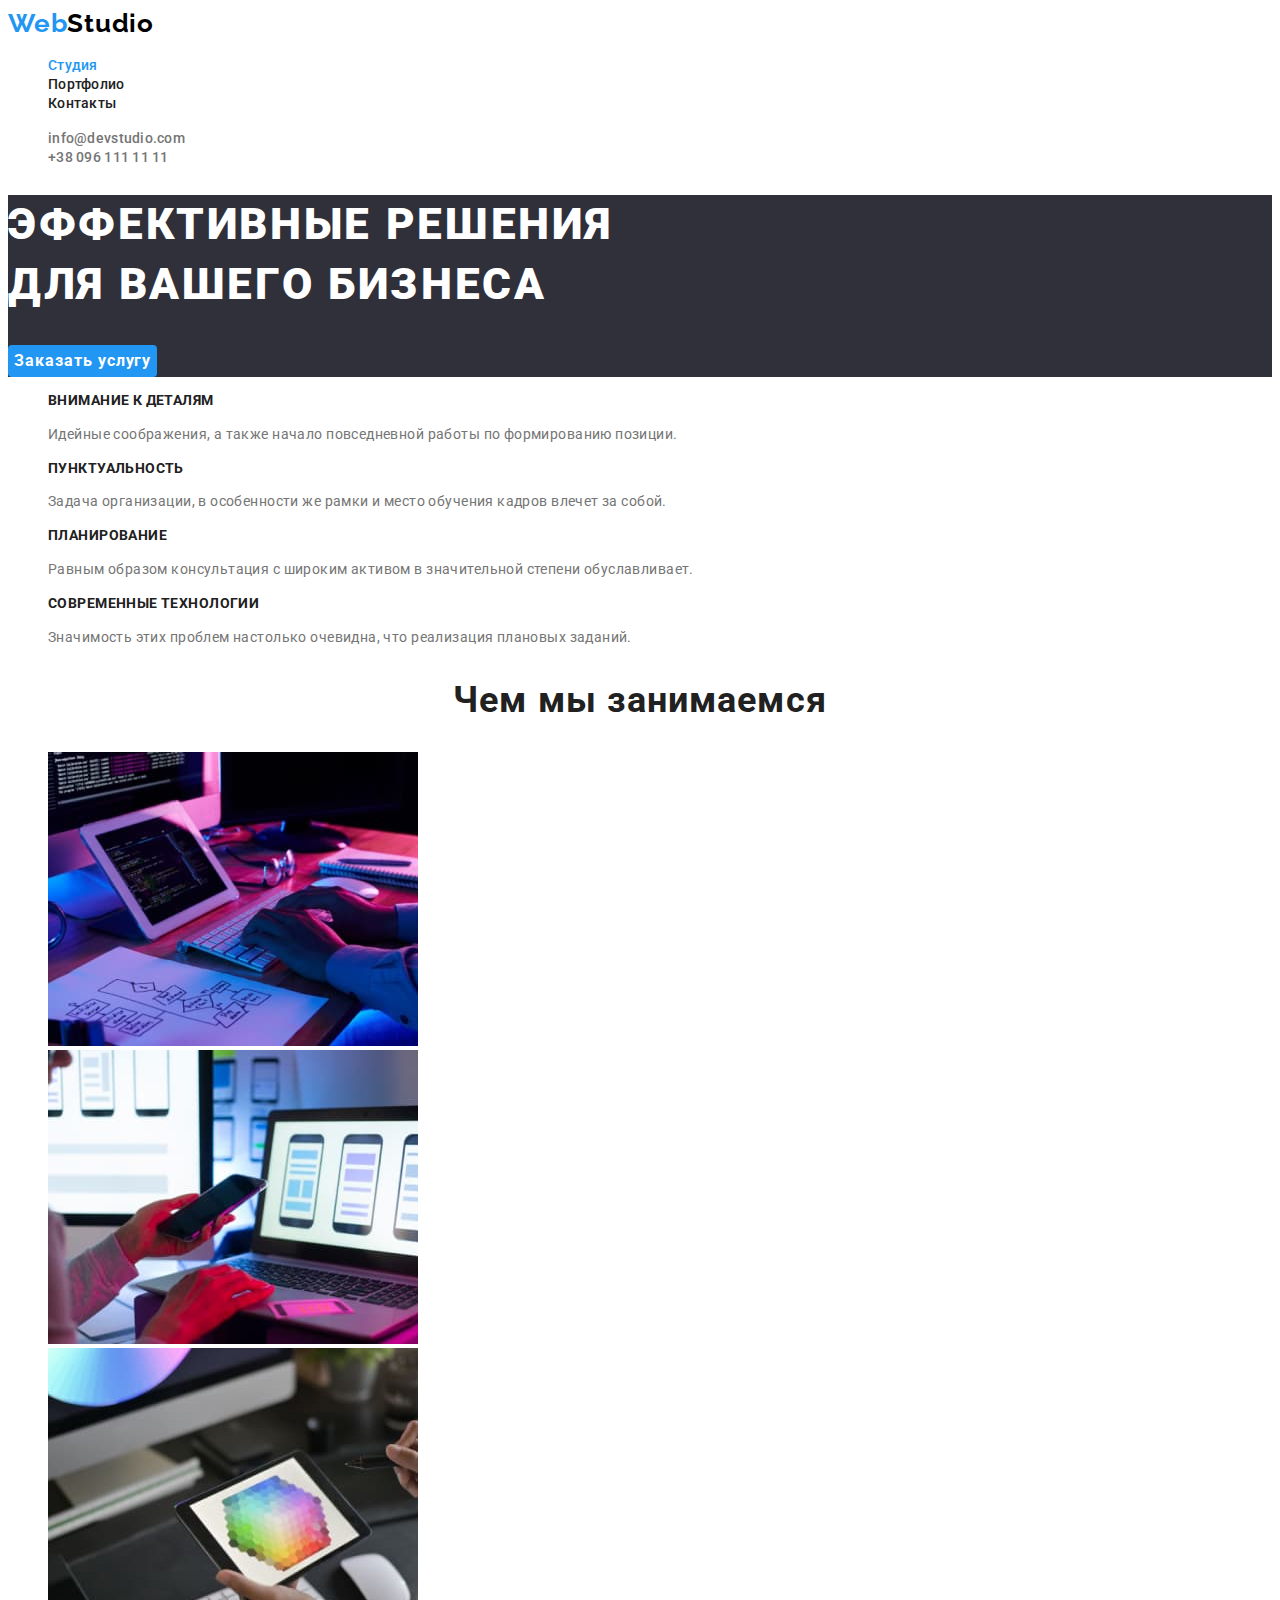
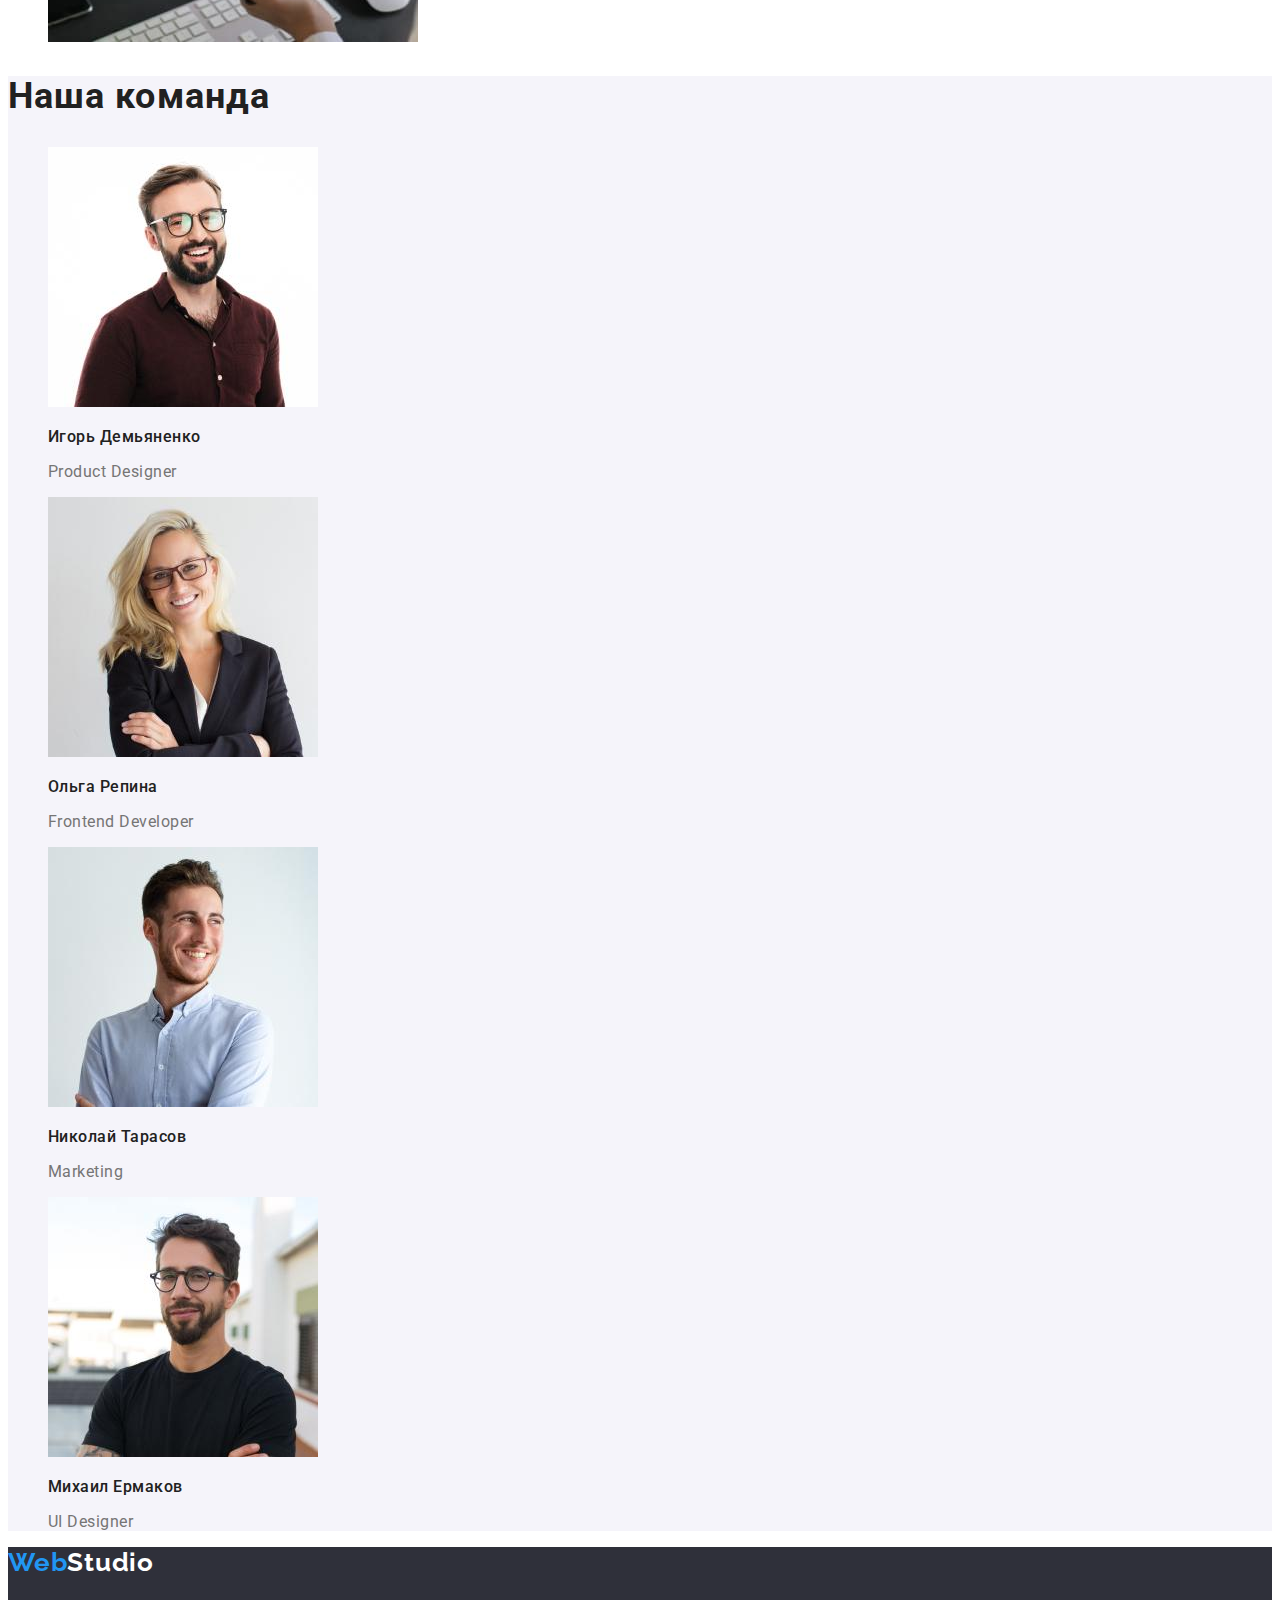
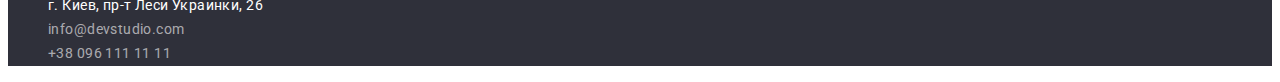
==== index.html @ 1e23bae8 "initial commit" ====
<!DOCTYPE html>
<html lang="ru">
<head>
    <meta charset="UTF-8">
    <meta http-equiv="X-UA-Compatible" content="IE=edge">
    <meta name="viewport" content="width=device-width, initial-scale=1.0">
    <title>WebStudio</title>
<link rel="preconnect" href="https://fonts.googleapis.com">
<link rel="preconnect" href="https://fonts.gstatic.com" crossorigin>
<link href="https://fonts.googleapis.com/css2?family=Raleway:wght@700&family=Roboto:wght@400;500;700;900&display=swap"
    rel="stylesheet">
    <link rel="stylesheet" href="./css/style.css">
</head>
<body>
    <header class="header">
        <nav class="header-navigation">
            <a class="header-logo link" href="">
            Web<span class="header-studio">Studio</span></a>
            <ul class="header-list list">
            <li class="header-item"><a href="./index.html" class="header-link link current">Студия</a></li>
            <li class="header-item"><a href="./portfolio.html" class="header-link link">Портфолио</a></li>
            <li class="header-item"><a href="" class="header-link link">Контакты</a></li>
            </ul>
        </nav>
        <ul class="header-curent list">
        <li><a href="mailto:info@devstudio.com" class="text-item link">info@devstudio.com</a></li>
        <li><a href="tel:+380961111111" class="text-item link">+38 096 111 11 11</a></li>
        </ul>
    </header>
            <main>
        <section class="hero">
            <h1 class="hero-title">Эффективные решения<br>для вашего бизнеса</h1>
            <button class="hero-btn" type="button">Заказать услугу</button>
        </section>
        <section>
            <h2 hidden class="">Список</h2>
            <ul class="lists list">
                <li>
                    <h3 class="title-features">Внимание к деталям</h3>
                <p class="text">Идейные соображения, а также начало повседневной работы по формированию позиции.</p>
                </li>
                <li>
                    <h3 class="title-features">Пунктуальность</h3>
                <p class="text">Задача организации, в особенности же рамки и место обучения кадров влечет за собой.</p>
                </li>
                <li>
                    <h3 class="title-features">Планирование</h3>
                <p class="text">Равным образом консультация с широким активом в значительной степени обуславливает.</p>
                </li>
                <li>
                    <h3 class="title-features">Современные технологии</h3>
                <p class="text">Значимость этих проблем настолько очевидна, что реализация плановых заданий.</p>
                </li>
            </ul>
        </section>
        <section>
            <h2 class="heading">Чем мы занимаемся</h2>
            <ul class="lists list">
                <li>
                    <img src="./images/box1.jpg"
                        width="370"
                        height="294"
                        alt="наберает код"></li>
                <li> <img src="./images/box2.jpg"
                        width="370"
                        height="294"
                        alt="Проверка оптимизации на ноутбуке"></li>
                <li> <img src="./images/box3.jpg"
                        width="370"
                        height="294"
                        alt="Планшет на котором изображена цветовая гамма"></li>
                
            </ul>
        </section>
        <section class="team">
            <h2 class="team-list">Наша команда</h2>
            <ul class="team-text list">
                <li>
                    <img src="./images/time-card-1.jpg" 
                        width="270" 
                        height="260" 
                        alt="Игорь Демьяненко">
                    <h3 class="list-title">Игорь Демьяненко</h3>
                    <p class="list-item" lang="en">Product Designer</p>
                </li>
                <li>
                    <img class="team-picture" src="./images/time-card-2.jpg" 
                        width="270" 
                        height="260" 
                        alt="Ольга Репина">
                    <h3 class="list-title">Ольга Репина</h3>
                    <p class="list-item" lang="en">Frontend Developer</p>
                </li>
                <li>
                    <img src="./images/time-card-3.jpg" 
                        width="270" 
                        height="260" 
                        alt="Николай Тарасов">  
                    <h3 class="list-title">Николай Тарасов</h3>
                    <p class="list-item" lang="en">Marketing</p>
                </li>
                <li>
                    <img src="./images/time-card-4.jpg" 
                        width="270" 
                        height="260" 
                    alt="Михаил Ермаков">
                    <h3 class="list-title">Михаил Ермаков</h3>
                    <p class="list-item" lang="en">UI Designer</p>
                    </li>
            </ul>
        </section>
            </main>
        <footer class="footer">
        <a class="footer-logo link" href="">
            Web<span class="footer-studio">Studio</span></a>
            <address>
                <ul class="footer-list list">
                    <li><a class="footer-link link" href="https://www.google.com.ua/maps/place/%D0%B1%D1%83%D0%BB%D1%8C%D0%B2%D0%B0%D1%80+%D0%9B%D0%B5%D1%81%D1%96+%D0%A3%D0%BA%D1%80%D0%B0%D1%97%D0%BD%D0%BA%D0%B8,+26,+%D0%9A%D0%B8%D1%97%D0%B2,+02000/@50.4265841,30.5361971,17z/data=!3m1!4b1!4m5!3m4!1s0x40d4cf0e033ecbe9:0x57a4dffefec77da0!8m2!3d50.4265807!4d30.5383858!5m1!1e1?hl=uk">г. Киев, пр-т Леси Украинки, 26</a></li>
                    <li><a class="footer-mail link" href="mailto:info@devstudio.com">info@devstudio.com</a></li>
                    <li><a class="footer-tel link" href="tel:+380961111111">+38 096 111 11 11</a></li>
                </ul>
            </address>
        </footer>
</body>
</html>
---- css/style.css ----
:root {
  --main-title-color: #ffffff;
  --second-title-color: #212121;
  --first-text-color: #757575;
  --second-text-color: rgba(255, 255, 255, 0.6);
  --first-button-color: #2196f3;
}
body {
  font-family: Roboto, sans-serif;
}
.list {
  list-style: none;
}
.link {
  text-decoration: none;
}
/*--------------HEADER----------*/
.header-logo {
  font-family: Raleway;
  font-style: normal;
  font-weight: 700;
  font-size: 26px;
  line-height: 1.19;
  letter-spacing: 0.03em;
  color: #2196f3;
}
.header-studio {
  font-family: Raleway;
  font-style: normal;
  font-weight: 700;
  font-size: 26px;
  line-height: 1.19;
  letter-spacing: 0.03em;
  color: #000000;
}
.header-link {
  font-family: Roboto;
  font-weight: 500;
  font-size: 14px;
  line-height: 1.14;
  letter-spacing: 0.02em;
  color: #212121;
}
.header-link:hover,
.header-link:focus,
.text-item:hover,
.text-item:focus {
  color: #2196f3;
}
.header-link.current {
  color: #2196f3;
}

.text-item {
  font-family: Roboto;
  font-weight: 500;
  font-size: 14px;
  line-height: 1.14;
  letter-spacing: 0.02em;
  color: #757575;
}
/*----------------HERO--------------*/
.hero {
  background: #2f303a;
}
.hero-title {
  font-family: Roboto;
  font-weight: 900;
  font-size: 44px;
  line-height: 1.36;
  letter-spacing: 0.06em;
  text-transform: uppercase;
  color: #ffffff;
}
.hero-btn {
  cursor: pointer;
  background-color: #2196f3;
  font-family: inherit;
  font-style: normal;
  font-weight: 700;
  font-size: 16px;
  line-height: 1.88;
  letter-spacing: 0.06em;
  color: #ffffff;
  border: 0;
  border-radius: 4px;
}
.title-features {
  font-style: normal;
  font-weight: 700;
  font-size: 14px;
  line-height: 1.14;
  letter-spacing: 0.03em;
  text-transform: uppercase;
  color: #212121;
}
.text {
  font-size: 14px;
  line-height: 1.71;
  letter-spacing: 0.03em;
  color: #757575;
}
.heading {
  font-weight: 700;
  font-size: 36px;
  line-height: 1.16;
  text-align: center;
  letter-spacing: 0.03em;
  color: #212121;
}
/*--------------TEAM-------------*/
.team {
  background: #f5f4fa;
}
.team-list {
  font-weight: 700;
  font-size: 36px;
  line-height: 1.16;
  letter-spacing: 0.03em;
  color: #212121;
}
.list-title {
  font-weight: 500;
  font-size: 16px;
  line-height: 1.19;
  letter-spacing: 0.03em;
  color: #212121;
}
.list-item {
  font-size: 16px;
  line-height: 1.19;
  letter-spacing: 0.03em;
  color: #757575;
}
/*---------------FOOTER----------*/
.footer {
  background: #2f303a;
}
.footer-logo {
  font-family: Raleway;
  font-style: normal;
  font-weight: 700;
  font-size: 26px;
  line-height: 1.19;
  letter-spacing: 0.03em;
  color: #2196f3;
}
.footer-studio {
  font-family: Raleway;
  font-style: normal;
  font-weight: 700;
  font-size: 26px;
  line-height: 1.19;
  letter-spacing: 0.03em;
  color: #ffffff;
}
.footer-link {
  font-family: Roboto;
  font-style: normal;
  font-weight: normal;
  font-size: 14px;
  line-height: 1.71;
  letter-spacing: 0.03em;
  color: #ffffff;
}
.footer-mail {
  font-family: Roboto;
  font-style: normal;
  font-weight: normal;
  font-size: 14px;
  line-height: 1.71;
  letter-spacing: 0.03em;
  color: rgba(255, 255, 255, 0.6);
}
.footer-tel {
  font-family: Roboto;
  font-style: normal;
  font-weight: normal;
  font-size: 14px;
  line-height: 1.71;
  letter-spacing: 0.03em;
  color: rgba(255, 255, 255, 0.6);
}
.footer-mail:hover,
.footer-mail:focus,
.footer-tel:hover,
.footer-tel:focus,
.footer-link:hover,
.footer-link:focus {
  color: #2196f3;
}
/*---------------PORTFOLIO--------*/
.list-btn {
  border: 0;
  background: #f5f4fa;
  border-radius: 4px;
  font-family: Roboto;
  font-style: normal;
  font-weight: 500;
  font-size: 16px;
  line-height: 1.62;
  letter-spacing: 0.03em;

  color: #212121;
}
.list-btn:hover,
.list-btn:focus {
  color: #ffffff;
  background: #2196f3;
}
.headline {
  font-weight: 700;
  font-size: 18px;
  line-height: 2;
  letter-spacing: 0.06em;
  color: #212121;
}
.subtitle {
  font-weight: normal;
  font-size: 16px;
  line-height: 1.19;
  letter-spacing: 0.03em;
  color: #757575;
}
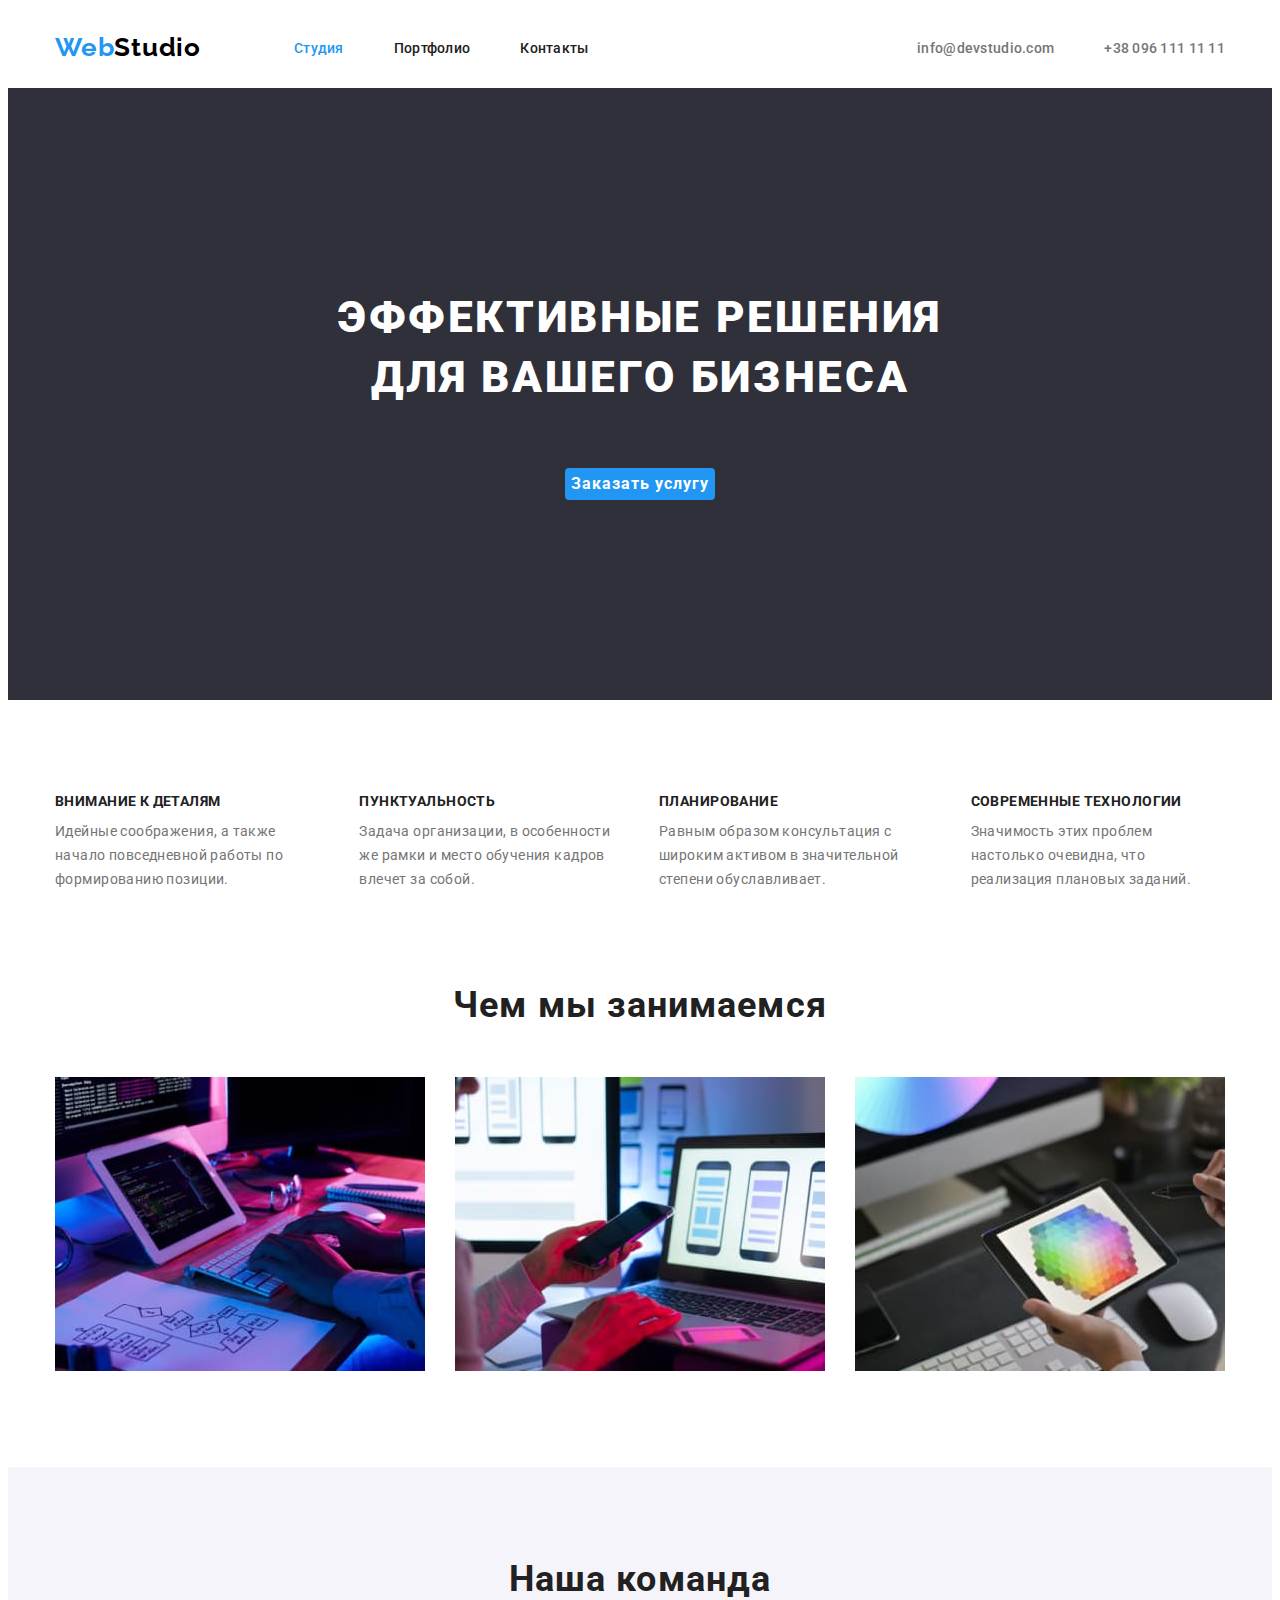
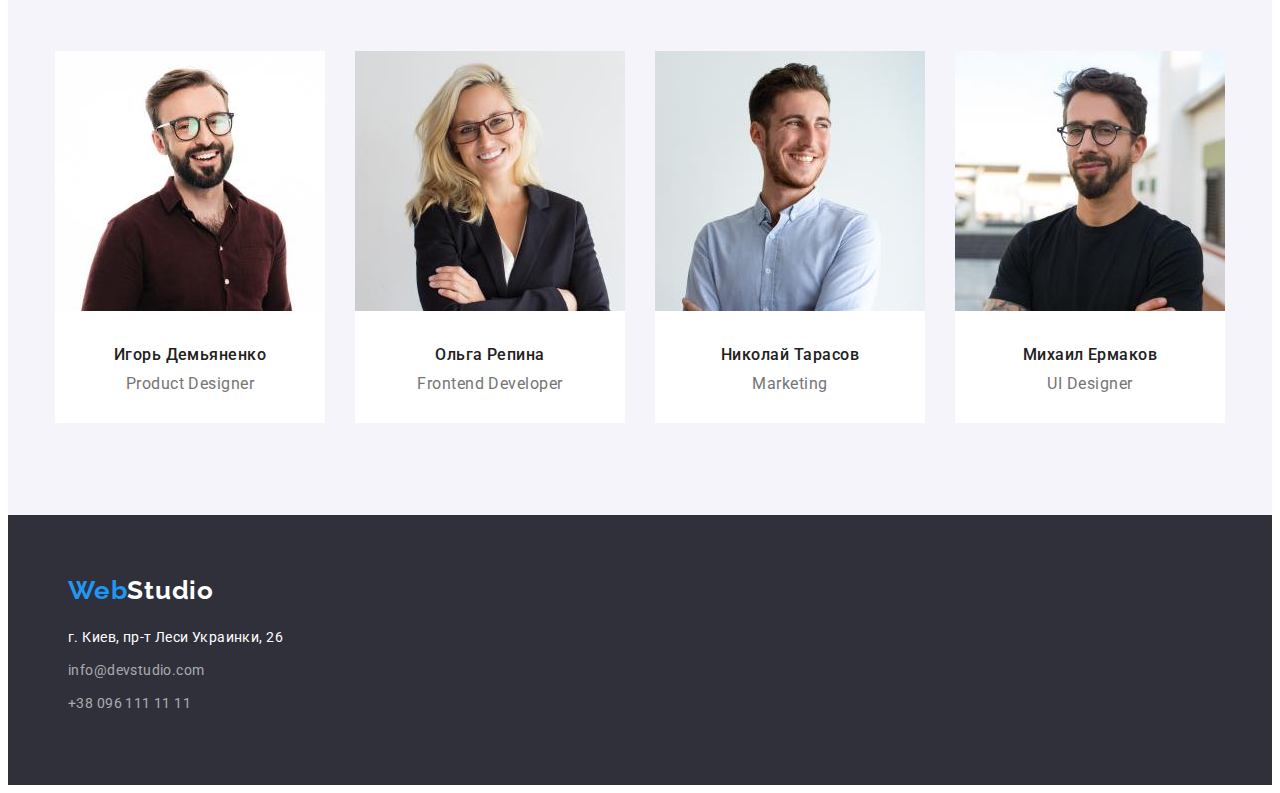
==== commit 4b39a2b1: "hw3" ====
--- a/index.html
+++ b/index.html
@@ -1,125 +1,223 @@
 <!DOCTYPE html>
 <html lang="ru">
-<head>
-    <meta charset="UTF-8">
-    <meta http-equiv="X-UA-Compatible" content="IE=edge">
-    <meta name="viewport" content="width=device-width, initial-scale=1.0">
+  <head>
+    <meta charset="UTF-8" />
+    <meta http-equiv="X-UA-Compatible" content="IE=edge" />
+    <meta name="viewport" content="width=device-width, initial-scale=1.0" />
     <title>WebStudio</title>
-<link rel="preconnect" href="https://fonts.googleapis.com">
-<link rel="preconnect" href="https://fonts.gstatic.com" crossorigin>
-<link href="https://fonts.googleapis.com/css2?family=Raleway:wght@700&family=Roboto:wght@400;500;700;900&display=swap"
-    rel="stylesheet">
-    <link rel="stylesheet" href="./css/style.css">
-</head>
-<body>
+    <link rel="preconnect" href="https://fonts.googleapis.com" />
+    <link rel="preconnect" href="https://fonts.gstatic.com" crossorigin />
+    <link
+      href="https://fonts.googleapis.com/css2?family=Raleway:wght@700&family=Roboto:wght@400;500;700;900&display=swap"
+      rel="stylesheet"
+    />
+    <link
+      rel="stylesheet"
+      href="https://cdnjs.cloudflare.com/ajax/libs/modern-normalize/1.1.0/modern-normalize.min.css"
+      integrity="sha512-wpPYUAdjBVSE4KJnH1VR1HeZfpl1ub8YT/NKx4PuQ5NmX2tKuGu6U/JRp5y+Y8XG2tV+wKQpNHVUX03MfMFn9Q=="
+      crossorigin="anonymous"
+      referrerpolicy="no-referrer"
+    />
+    <link rel="stylesheet" href="./css/style.css" />
+  </head>
+  <body>
     <header class="header">
-        <nav class="header-navigation">
+      <div class="container">
+        <div class="header-wrap">
+          <nav class="header-navigation">
             <a class="header-logo link" href="">
-            Web<span class="header-studio">Studio</span></a>
+              Web<span class="header-studio">Studio</span></a
+            >
             <ul class="header-list list">
-            <li class="header-item"><a href="./index.html" class="header-link link current">Студия</a></li>
-            <li class="header-item"><a href="./portfolio.html" class="header-link link">Портфолио</a></li>
-            <li class="header-item"><a href="" class="header-link link">Контакты</a></li>
+              <li class="header-item">
+                <a href="./index.html" class="header-link link current"
+                  >Студия</a
+                >
+              </li>
+              <li class="header-item">
+                <a href="./portfolio.html" class="header-link link"
+                  >Портфолио</a
+                >
+              </li>
+              <li class="header-item">
+                <a href="" class="header-link link">Контакты</a>
+              </li>
             </ul>
-        </nav>
-        <ul class="header-curent list">
-        <li><a href="mailto:info@devstudio.com" class="text-item link">info@devstudio.com</a></li>
-        <li><a href="tel:+380961111111" class="text-item link">+38 096 111 11 11</a></li>
-        </ul>
+          </nav>
+          <ul class="header-curent list">
+            <li>
+              <a href="mailto:info@devstudio.com" class="text-item link"
+                >info@devstudio.com</a
+              >
+            </li>
+            <li>
+              <a href="tel:+380961111111" class="text-item link"
+                >+38 096 111 11 11</a
+              >
+            </li>
+          </ul>
+        </div>
+      </div>
     </header>
-            <main>
-        <section class="hero">
-            <h1 class="hero-title">Эффективные решения<br>для вашего бизнеса</h1>
-            <button class="hero-btn" type="button">Заказать услугу</button>
-        </section>
-        <section>
-            <h2 hidden class="">Список</h2>
-            <ul class="lists list">
-                <li>
-                    <h3 class="title-features">Внимание к деталям</h3>
-                <p class="text">Идейные соображения, а также начало повседневной работы по формированию позиции.</p>
-                </li>
-                <li>
-                    <h3 class="title-features">Пунктуальность</h3>
-                <p class="text">Задача организации, в особенности же рамки и место обучения кадров влечет за собой.</p>
-                </li>
-                <li>
-                    <h3 class="title-features">Планирование</h3>
-                <p class="text">Равным образом консультация с широким активом в значительной степени обуславливает.</p>
-                </li>
-                <li>
-                    <h3 class="title-features">Современные технологии</h3>
-                <p class="text">Значимость этих проблем настолько очевидна, что реализация плановых заданий.</p>
-                </li>
-            </ul>
-        </section>
-        <section>
-            <h2 class="heading">Чем мы занимаемся</h2>
-            <ul class="lists list">
-                <li>
-                    <img src="./images/box1.jpg"
-                        width="370"
-                        height="294"
-                        alt="наберает код"></li>
-                <li> <img src="./images/box2.jpg"
-                        width="370"
-                        height="294"
-                        alt="Проверка оптимизации на ноутбуке"></li>
-                <li> <img src="./images/box3.jpg"
-                        width="370"
-                        height="294"
-                        alt="Планшет на котором изображена цветовая гамма"></li>
-                
-            </ul>
-        </section>
-        <section class="team">
-            <h2 class="team-list">Наша команда</h2>
-            <ul class="team-text list">
-                <li>
-                    <img src="./images/time-card-1.jpg" 
-                        width="270" 
-                        height="260" 
-                        alt="Игорь Демьяненко">
-                    <h3 class="list-title">Игорь Демьяненко</h3>
-                    <p class="list-item" lang="en">Product Designer</p>
-                </li>
-                <li>
-                    <img class="team-picture" src="./images/time-card-2.jpg" 
-                        width="270" 
-                        height="260" 
-                        alt="Ольга Репина">
-                    <h3 class="list-title">Ольга Репина</h3>
-                    <p class="list-item" lang="en">Frontend Developer</p>
-                </li>
-                <li>
-                    <img src="./images/time-card-3.jpg" 
-                        width="270" 
-                        height="260" 
-                        alt="Николай Тарасов">  
-                    <h3 class="list-title">Николай Тарасов</h3>
-                    <p class="list-item" lang="en">Marketing</p>
-                </li>
-                <li>
-                    <img src="./images/time-card-4.jpg" 
-                        width="270" 
-                        height="260" 
-                    alt="Михаил Ермаков">
-                    <h3 class="list-title">Михаил Ермаков</h3>
-                    <p class="list-item" lang="en">UI Designer</p>
-                    </li>
-            </ul>
-        </section>
-            </main>
-        <footer class="footer">
+    <main>
+      <section class="hero">
+        <div class="container">
+          <h1 class="hero-title">
+            Эффективные решения<br />для вашего бизнеса
+          </h1>
+          <button class="hero-btn" type="button">Заказать услугу</button>
+        </div>
+      </section>
+      <section class="bla">
+        <div class="container">
+          <h2 hidden class="">Список</h2>
+          <ul class="lists list">
+            <li>
+              <h3 class="title-features">Внимание к деталям</h3>
+              <p class="text">
+                Идейные соображения, а также начало повседневной работы по
+                формированию позиции.
+              </p>
+            </li>
+            <li>
+              <h3 class="title-features">Пунктуальность</h3>
+              <p class="text">
+                Задача организации, в особенности же рамки и место обучения
+                кадров влечет за собой.
+              </p>
+            </li>
+            <li>
+              <h3 class="title-features">Планирование</h3>
+              <p class="text">
+                Равным образом консультация с широким активом в значительной
+                степени обуславливает.
+              </p>
+            </li>
+            <li>
+              <h3 class="title-features">Современные технологии</h3>
+              <p class="text">
+                Значимость этих проблем настолько очевидна, что реализация
+                плановых заданий.
+              </p>
+            </li>
+          </ul>
+        </div>
+      </section>
+      <section class="team-section">
+        <div class="container">
+          <h2 class="heading">Чем мы занимаемся</h2>
+          <ul class="lists list lists-wrap">
+            <li>
+              <img
+                src="./images/box1.jpg"
+                width="370"
+                height="294"
+                alt="наберает код"
+              />
+            </li>
+            <li>
+              <img
+                src="./images/box2.jpg"
+                width="370"
+                height="294"
+                alt="Проверка оптимизации на ноутбуке"
+              />
+            </li>
+            <li>
+              <img
+                src="./images/box3.jpg"
+                width="370"
+                height="294"
+                alt="Планшет на котором изображена цветовая гамма"
+              />
+            </li>
+          </ul>
+        </div>
+      </section>
+      <section class="team">
+        <div class="container">
+          <h2 class="team-list">Наша команда</h2>
+          <ul class="team-text list">
+            <li>
+              <img
+                src="./images/time-card-1.jpg"
+                width="270"
+                height="260"
+                alt="Игорь Демьяненко"
+              />
+              <div class="team-info">
+                <h3 class="list-title">Игорь Демьяненко</h3>
+                <p class="list-item" lang="en">Product Designer</p>
+              </div>
+            </li>
+            <li>
+              <img
+                class="team-picture"
+                src="./images/time-card-2.jpg"
+                width="270"
+                height="260"
+                alt="Ольга Репина"
+              />
+              <div class="team-info">
+                <h3 class="list-title">Ольга Репина</h3>
+                <p class="list-item" lang="en">Frontend Developer</p>
+              </div>
+            </li>
+            <li>
+              <img
+                src="./images/time-card-3.jpg"
+                width="270"
+                height="260"
+                alt="Николай Тарасов"
+              />
+              <div class="team-info">
+                <h3 class="list-title">Николай Тарасов</h3>
+                <p class="list-item" lang="en">Marketing</p>
+              </div>
+            </li>
+            <li>
+              <img
+                src="./images/time-card-4.jpg"
+                width="270"
+                height="260"
+                alt="Михаил Ермаков"
+              />
+              <div class="team-info">
+                <h3 class="list-title">Михаил Ермаков</h3>
+                <p class="list-item" lang="en">UI Designer</p>
+              </div>
+            </li>
+          </ul>
+        </div>
+      </section>
+    </main>
+    <footer class="footer">
+      <div class="container">
         <a class="footer-logo link" href="">
-            Web<span class="footer-studio">Studio</span></a>
-            <address>
-                <ul class="footer-list list">
-                    <li><a class="footer-link link" href="https://www.google.com.ua/maps/place/%D0%B1%D1%83%D0%BB%D1%8C%D0%B2%D0%B0%D1%80+%D0%9B%D0%B5%D1%81%D1%96+%D0%A3%D0%BA%D1%80%D0%B0%D1%97%D0%BD%D0%BA%D0%B8,+26,+%D0%9A%D0%B8%D1%97%D0%B2,+02000/@50.4265841,30.5361971,17z/data=!3m1!4b1!4m5!3m4!1s0x40d4cf0e033ecbe9:0x57a4dffefec77da0!8m2!3d50.4265807!4d30.5383858!5m1!1e1?hl=uk">г. Киев, пр-т Леси Украинки, 26</a></li>
-                    <li><a class="footer-mail link" href="mailto:info@devstudio.com">info@devstudio.com</a></li>
-                    <li><a class="footer-tel link" href="tel:+380961111111">+38 096 111 11 11</a></li>
-                </ul>
-            </address>
-        </footer>
-</body>
+          Web<span class="footer-studio">Studio</span></a
+        >
+        <address>
+          <ul class="footer-list list">
+            <li>
+              <a
+                class="footer-link link"
+                href="https://www.google.com.ua/maps/place/%D0%B1%D1%83%D0%BB%D1%8C%D0%B2%D0%B0%D1%80+%D0%9B%D0%B5%D1%81%D1%96+%D0%A3%D0%BA%D1%80%D0%B0%D1%97%D0%BD%D0%BA%D0%B8,+26,+%D0%9A%D0%B8%D1%97%D0%B2,+02000/@50.4265841,30.5361971,17z/data=!3m1!4b1!4m5!3m4!1s0x40d4cf0e033ecbe9:0x57a4dffefec77da0!8m2!3d50.4265807!4d30.5383858!5m1!1e1?hl=uk"
+                >г. Киев, пр-т Леси Украинки, 26</a
+              >
+            </li>
+            <li>
+              <a class="footer-mail link" href="mailto:info@devstudio.com"
+                >info@devstudio.com</a
+              >
+            </li>
+            <li>
+              <a class="footer-tel link" href="tel:+380961111111"
+                >+38 096 111 11 11</a
+              >
+            </li>
+          </ul>
+        </address>
+      </div>
+    </footer>
+  </body>
 </html>
--- a/css/style.css
+++ b/css/style.css
@@ -8,6 +8,44 @@
 body {
   font-family: Roboto, sans-serif;
 }
+p,
+h1,
+h2,
+h3,
+h4,
+h5,
+h6 {
+  margin: 0 auto;
+}
+
+ul {
+  padding: 0;
+  margin: 0;
+}
+
+.container {
+  max-width: 1170px;
+  width: 100%;
+  margin: 0 auto;
+}
+.header-wrap {
+  display: flex;
+  justify-content: space-between;
+  padding-top: 24px;
+  padding-bottom: 25px;
+}
+.header-navigation {
+  display: flex;
+  align-items: center;
+}
+.header-list {
+  display: flex;
+}
+.header-curent {
+  display: flex;
+  align-items: center;
+}
+
 .list {
   list-style: none;
 }
@@ -23,7 +61,19 @@
   line-height: 1.19;
   letter-spacing: 0.03em;
   color: #2196f3;
-}
+  margin-right: 93px;
+}
+.header-item {
+  margin-right: 50px;
+}
+li {
+  margin-right: 50px;
+}
+
+li:last-child {
+  margin-right: 0;
+}
+
 .header-studio {
   font-family: Raleway;
   font-style: normal;
@@ -62,6 +112,8 @@
 /*----------------HERO--------------*/
 .hero {
   background: #2f303a;
+  padding: 200px 0;
+  text-align: center;
 }
 .hero-title {
   font-family: Roboto;
@@ -71,6 +123,7 @@
   letter-spacing: 0.06em;
   text-transform: uppercase;
   color: #ffffff;
+  margin-bottom: 30px;
 }
 .hero-btn {
   cursor: pointer;
@@ -84,6 +137,7 @@
   color: #ffffff;
   border: 0;
   border-radius: 4px;
+  margin-top: 30px;
 }
 .title-features {
   font-style: normal;
@@ -93,6 +147,14 @@
   letter-spacing: 0.03em;
   text-transform: uppercase;
   color: #212121;
+  margin-bottom: 10px;
+}
+
+.team-section {
+  padding-bottom: 92px;
+}
+.heading {
+  margin-bottom: 50px;
 }
 .text {
   font-size: 14px;
@@ -111,13 +173,17 @@
 /*--------------TEAM-------------*/
 .team {
   background: #f5f4fa;
-}
+  padding: 92px 0;
+}
+
 .team-list {
   font-weight: 700;
   font-size: 36px;
   line-height: 1.16;
-  letter-spacing: 0.03em;
-  color: #212121;
+  text-align: center;
+  letter-spacing: 0.03em;
+  color: #212121;
+  margin-bottom: 50px;
 }
 .list-title {
   font-weight: 500;
@@ -125,16 +191,68 @@
   line-height: 1.19;
   letter-spacing: 0.03em;
   color: #212121;
+  margin-bottom: 10px;
 }
 .list-item {
   font-size: 16px;
   line-height: 1.19;
   letter-spacing: 0.03em;
   color: #757575;
+}
+.team-text {
+  display: flex;
+  justify-content: space-between;
+}
+
+.team-info {
+  padding: 30px 0;
+  text-align: center;
+}
+
+.team-text li {
+  background: #ffffff;
+  display: inline-block;
+  max-width: 270px;
+  width: 100%;
+  margin-right: 30px;
+}
+.bla {
+  padding-top: 94px;
+  padding-bottom: 94px;
+}
+
+.lists li:last-child {
+  margin-right: 0;
+}
+.lists li {
+  margin-right: 30px;
+}
+
+.lists {
+  display: flex;
+  justify-content: space-between;
+}
+
+.list-picture {
+  border: 1px solid #eeeeee;
+  margin: 0 15px 20px;
+}
+
+.list-picture img {
+  max-width: 370px;
+  width: 100%;
+}
+
+.list-picture-list {
+  display: flex;
+  justify-content: space-between;
+  flex-wrap: wrap;
+  margin: 0 -30px;
 }
 /*---------------FOOTER----------*/
 .footer {
   background: #2f303a;
+  padding: 60px;
 }
 .footer-logo {
   font-family: Raleway;
@@ -162,6 +280,7 @@
   line-height: 1.71;
   letter-spacing: 0.03em;
   color: #ffffff;
+  margin-bottom: 9px;
 }
 .footer-mail {
   font-family: Roboto;
@@ -189,6 +308,12 @@
 .footer-link:focus {
   color: #2196f3;
 }
+.footer-list {
+  margin-top: 20px;
+}
+.footer-list li {
+  margin-bottom: 9px;
+}
 /*---------------PORTFOLIO--------*/
 .list-btn {
   border: 0;
@@ -200,7 +325,6 @@
   font-size: 16px;
   line-height: 1.62;
   letter-spacing: 0.03em;
-
   color: #212121;
 }
 .list-btn:hover,
@@ -214,6 +338,9 @@
   line-height: 2;
   letter-spacing: 0.06em;
   color: #212121;
+  padding-top: 20px;
+  padding-right: 24px;
+  padding-left: 24px;
 }
 .subtitle {
   font-weight: normal;
@@ -221,4 +348,20 @@
   line-height: 1.19;
   letter-spacing: 0.03em;
   color: #757575;
-}
+  padding-bottom: 20px;
+  padding-right: 24px;
+  padding-left: 24px;
+}
+.profile-list li {
+  margin-right: 8px;
+}
+.profile-list {
+  display: flex;
+  justify-content: center;
+  list-style: none;
+  margin-bottom: 50px;
+}
+
+.section-list {
+  padding: 94px 0;
+}
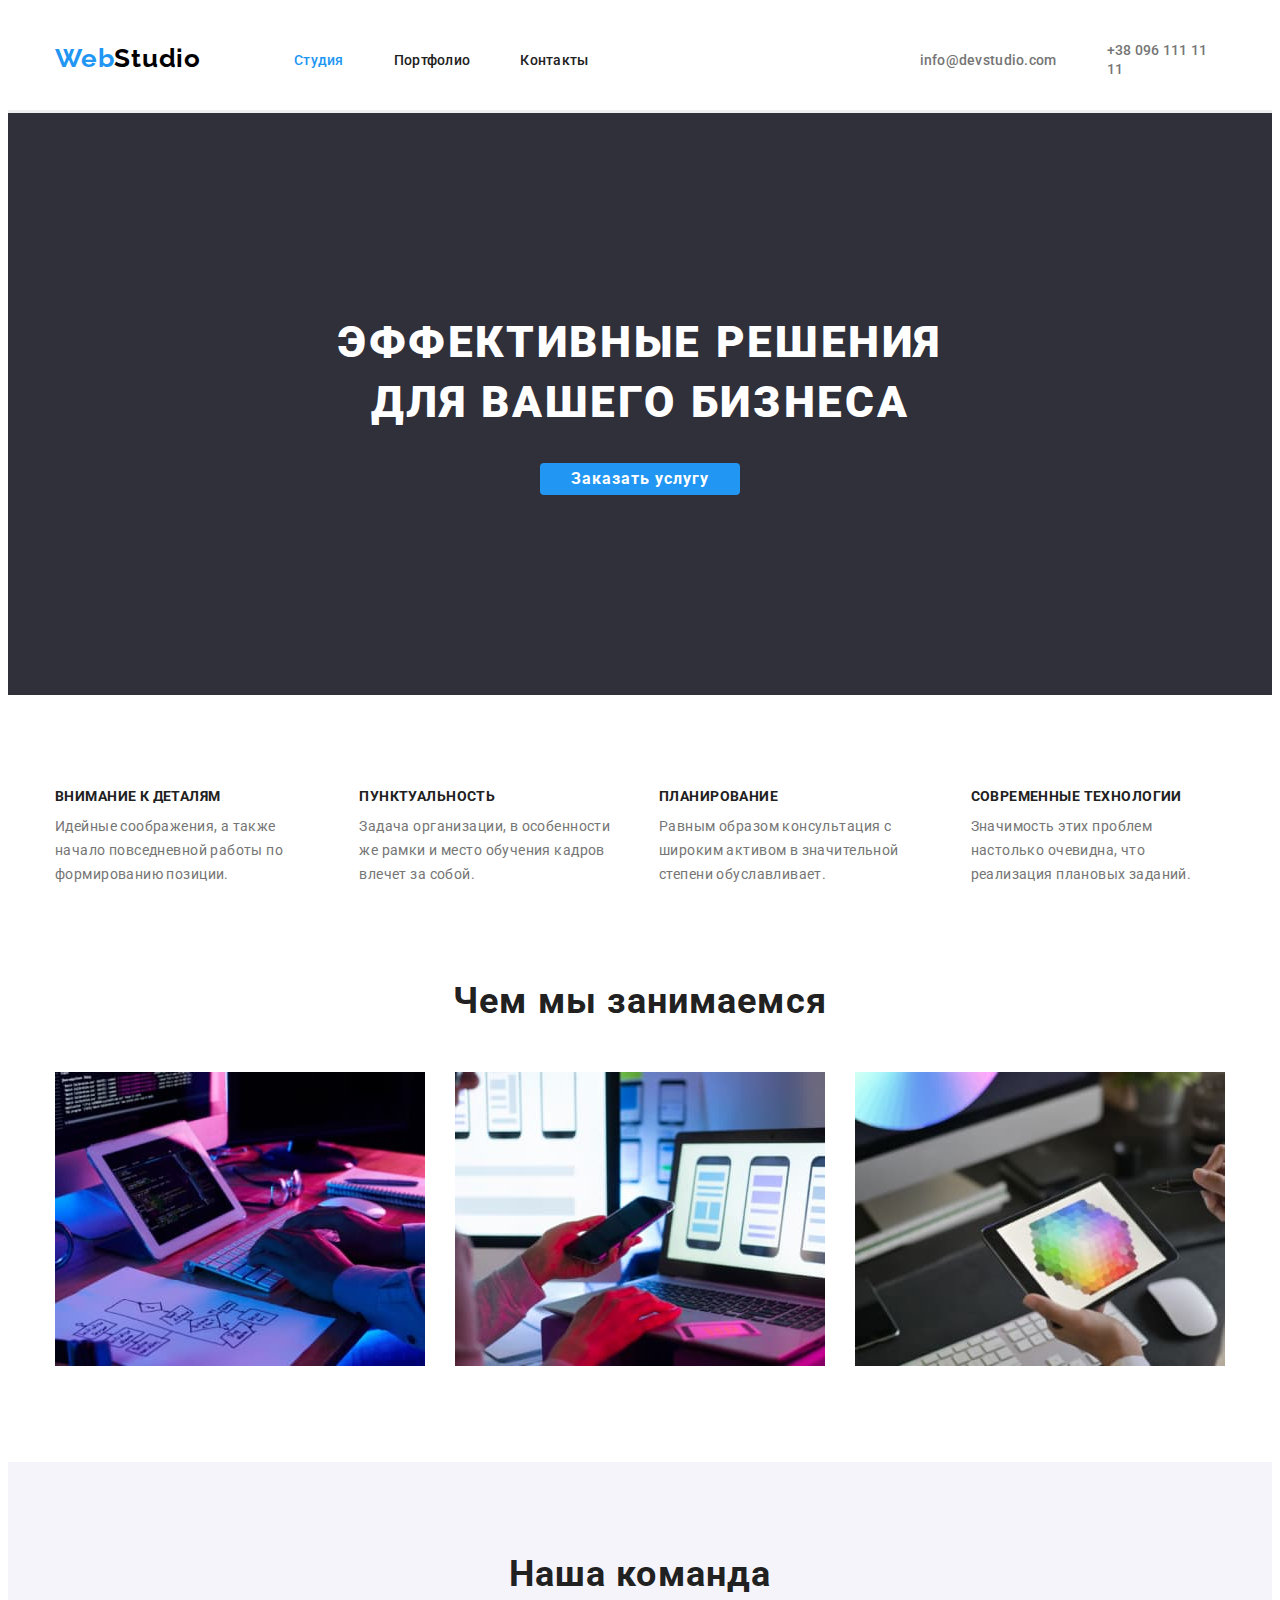
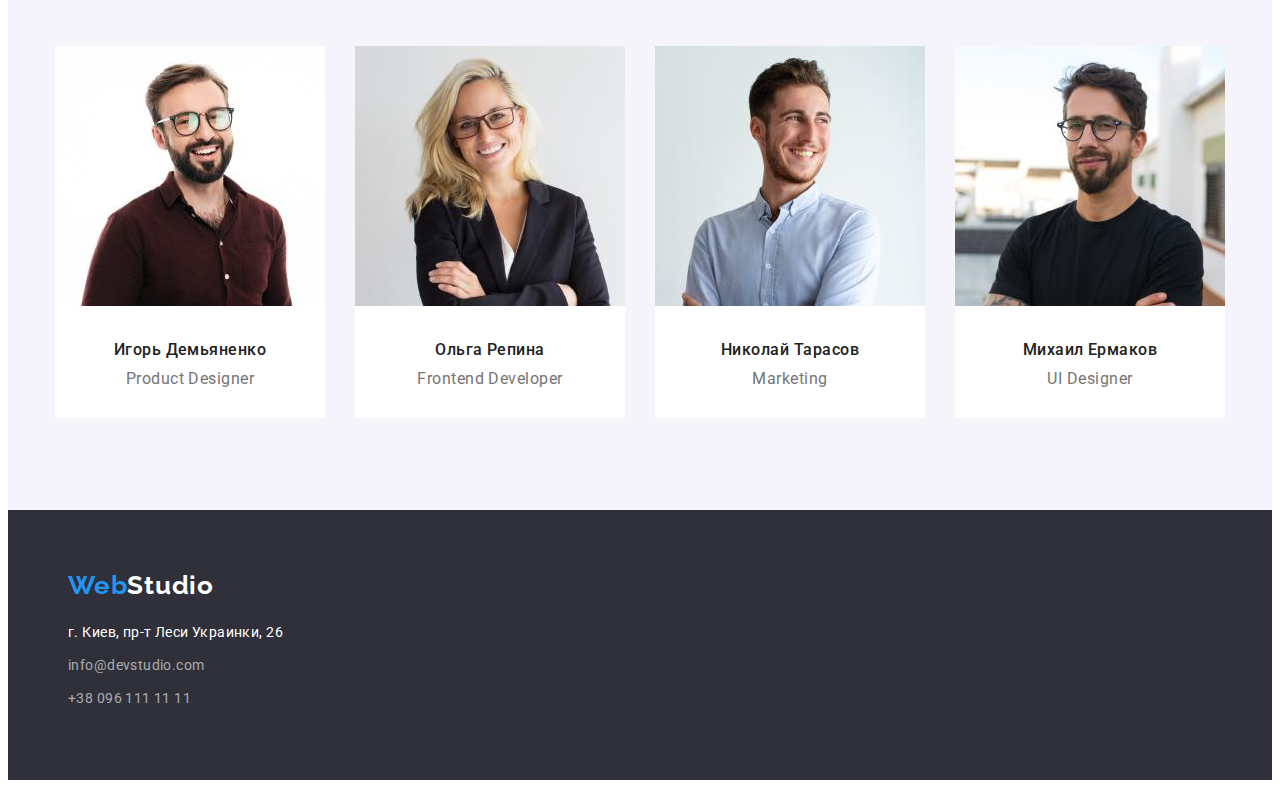
==== commit ccd4a6c9: "comit" ====
--- a/index.html
+++ b/index.html
@@ -23,27 +23,21 @@
   <body>
     <header class="header">
       <div class="container">
-        <div class="header-wrap">
-          <nav class="header-navigation">
-            <a class="header-logo link" href="">
-              Web<span class="header-studio">Studio</span></a
-            >
-            <ul class="header-list list">
-              <li class="header-item">
-                <a href="./index.html" class="header-link link current"
-                  >Студия</a
-                >
-              </li>
-              <li class="header-item">
-                <a href="./portfolio.html" class="header-link link"
-                  >Портфолио</a
-                >
-              </li>
-              <li class="header-item">
-                <a href="" class="header-link link">Контакты</a>
-              </li>
-            </ul>
-          </nav>
+        <nav class="header-navigation">
+          <a class="header-logo link" href="">
+            Web<span class="header-studio">Studio</span></a
+          >
+          <ul class="header-list list">
+            <li class="header-item">
+              <a href="./index.html" class="header-link link current">Студия</a>
+            </li>
+            <li class="header-item">
+              <a href="./portfolio.html" class="header-link link">Портфолио</a>
+            </li>
+            <li class="header-item">
+              <a href="" class="header-link link">Контакты</a>
+            </li>
+          </ul>
           <ul class="header-curent list">
             <li>
               <a href="mailto:info@devstudio.com" class="text-item link"
@@ -56,22 +50,20 @@
               >
             </li>
           </ul>
-        </div>
+        </nav>
       </div>
     </header>
     <main>
       <section class="hero">
         <div class="container">
-          <h1 class="hero-title">
-            Эффективные решения<br />для вашего бизнеса
-          </h1>
+          <h1 class="hero-title">Эффективные решения для вашего бизнеса</h1>
           <button class="hero-btn" type="button">Заказать услугу</button>
         </div>
       </section>
-      <section class="bla">
+      <section class="features">
         <div class="container">
           <h2 hidden class="">Список</h2>
-          <ul class="lists list">
+          <ul class="lists list text-list">
             <li>
               <h3 class="title-features">Внимание к деталям</h3>
               <p class="text">
--- a/css/style.css
+++ b/css/style.css
@@ -28,24 +28,31 @@
   width: 100%;
   margin: 0 auto;
 }
-.header-wrap {
-  display: flex;
-  justify-content: space-between;
-  padding-top: 24px;
-  padding-bottom: 25px;
+.header {
+  border-bottom: inset;
+  color: #ececec;
 }
 .header-navigation {
   display: flex;
   align-items: center;
 }
+
 .header-list {
   display: flex;
+  margin-right: 331px;
+}
+.header-list li {
+  margin-top: 32px;
+  margin-bottom: 32px;
 }
 .header-curent {
   display: flex;
   align-items: center;
 }
-
+.header-curent li {
+  margin-top: 32px;
+  margin-bottom: 32px;
+}
 .list {
   list-style: none;
 }
@@ -62,6 +69,8 @@
   letter-spacing: 0.03em;
   color: #2196f3;
   margin-right: 93px;
+  margin-top: 24px;
+  margin-bottom: 25px;
 }
 .header-item {
   margin-right: 50px;
@@ -124,6 +133,7 @@
   text-transform: uppercase;
   color: #ffffff;
   margin-bottom: 30px;
+  width: 698px;
 }
 .hero-btn {
   cursor: pointer;
@@ -137,7 +147,7 @@
   color: #ffffff;
   border: 0;
   border-radius: 4px;
-  margin-top: 30px;
+  width: 200px;
 }
 .title-features {
   font-style: normal;
@@ -149,7 +159,10 @@
   color: #212121;
   margin-bottom: 10px;
 }
-
+.lists .text-list {
+  width: 270px;
+  height: 101px;
+}
 .team-section {
   padding-bottom: 92px;
 }
@@ -185,6 +198,7 @@
   color: #212121;
   margin-bottom: 50px;
 }
+
 .list-title {
   font-weight: 500;
   font-size: 16px;
@@ -216,7 +230,7 @@
   width: 100%;
   margin-right: 30px;
 }
-.bla {
+.features {
   padding-top: 94px;
   padding-bottom: 94px;
 }
@@ -327,6 +341,7 @@
   letter-spacing: 0.03em;
   color: #212121;
 }
+
 .list-btn:hover,
 .list-btn:focus {
   color: #ffffff;
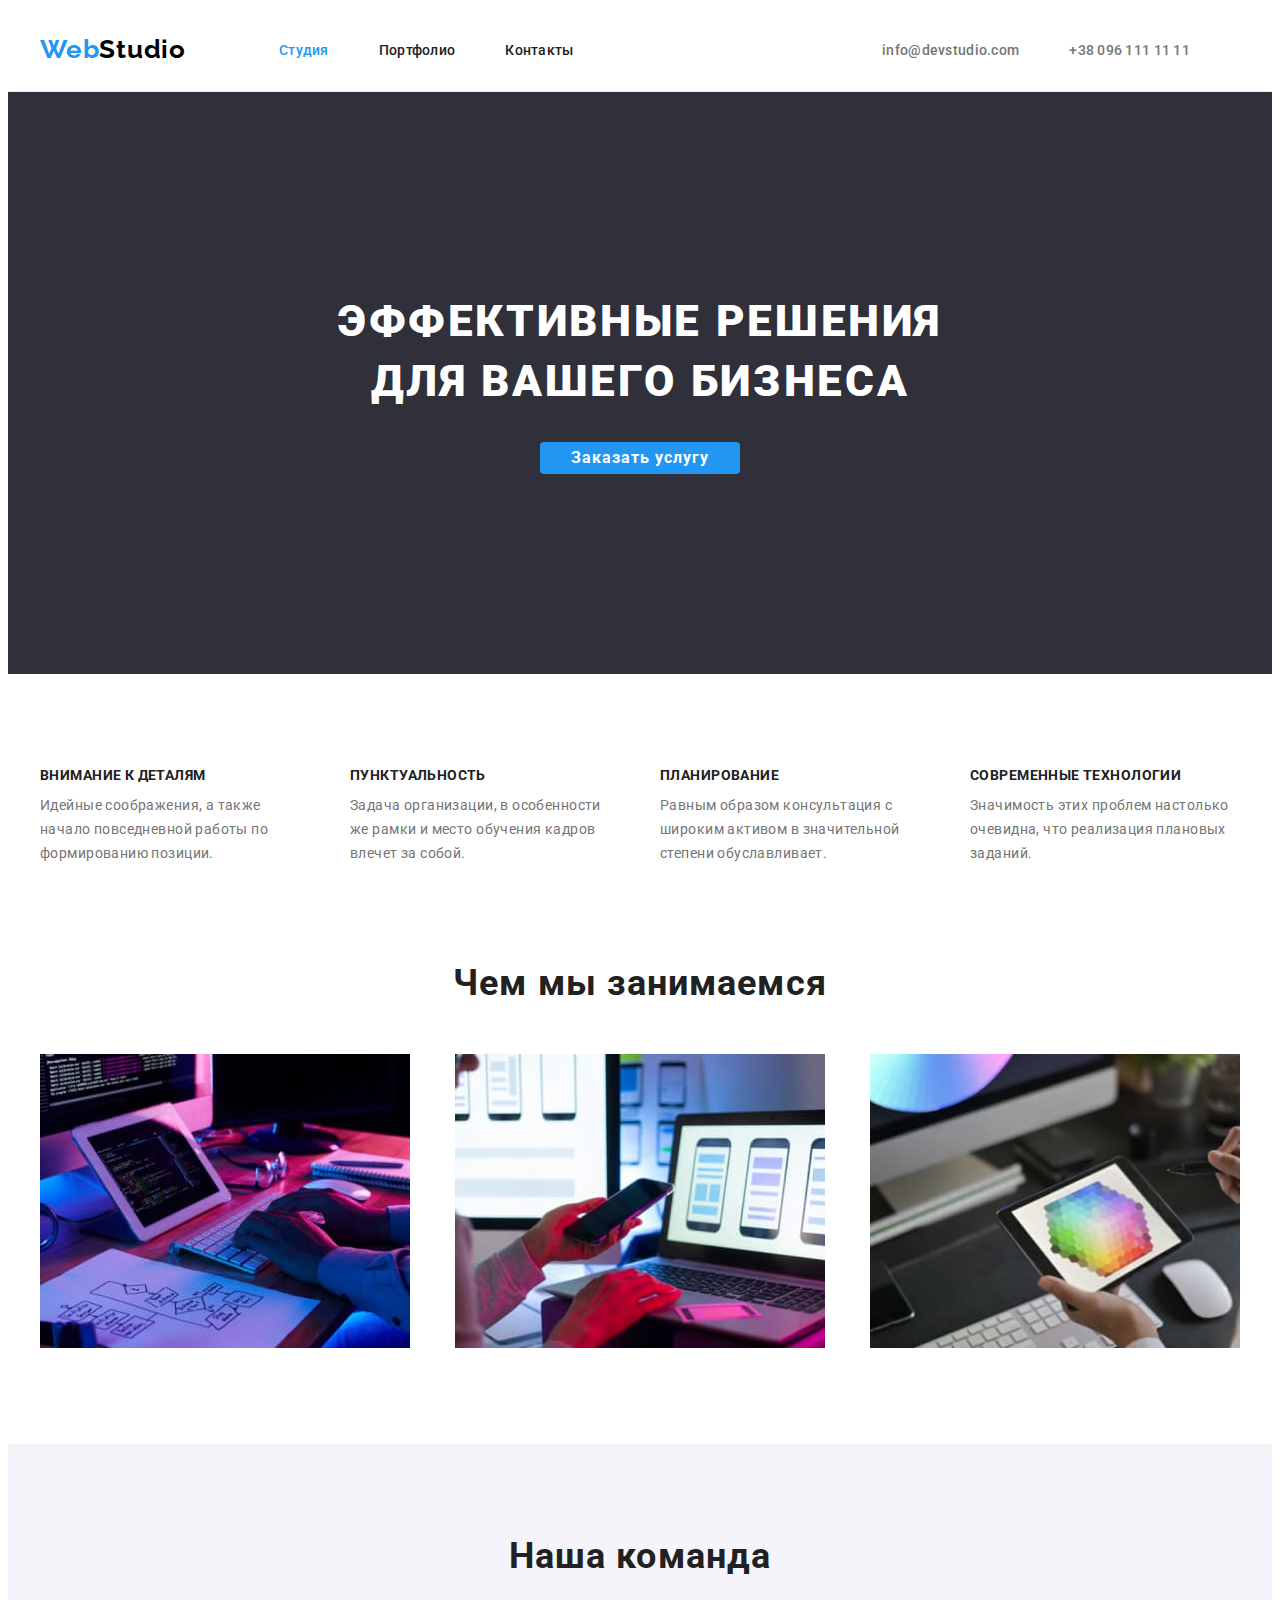
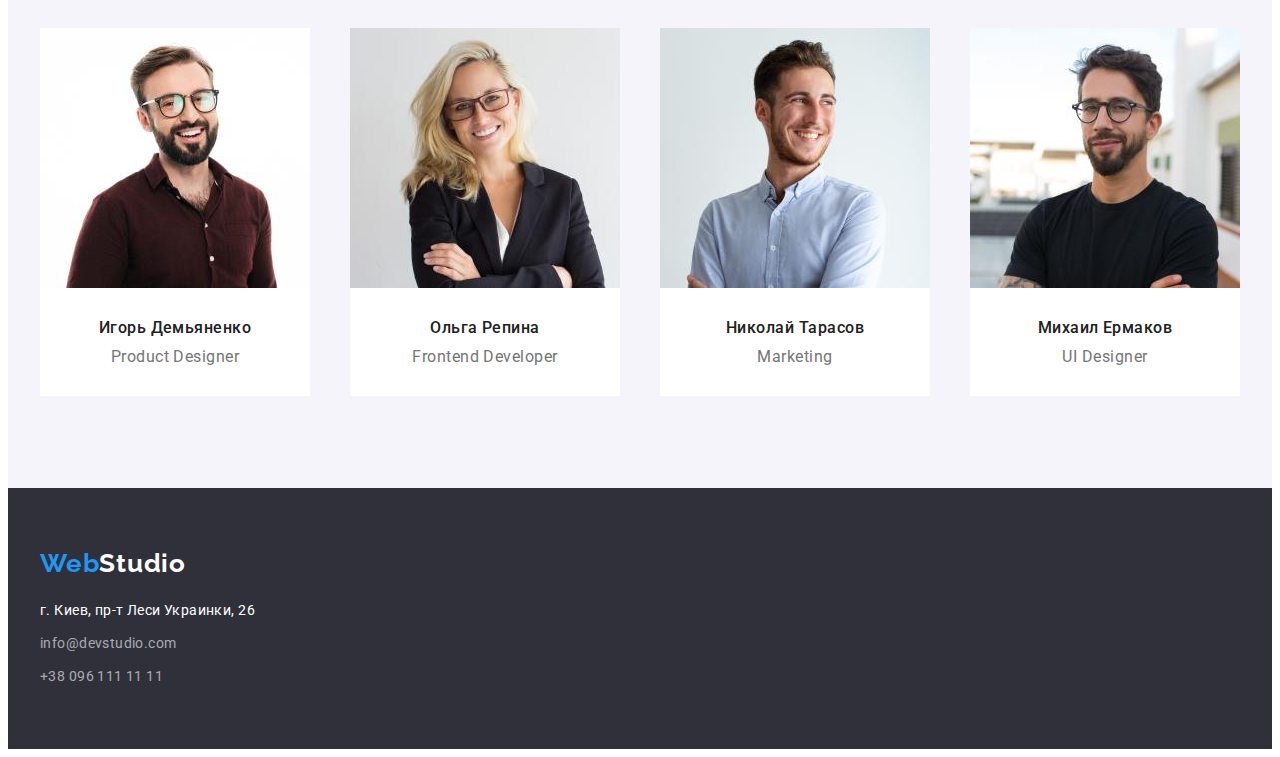
==== commit 1693c503: "hw3" ====
--- a/index.html
+++ b/index.html
@@ -22,7 +22,7 @@
   </head>
   <body>
     <header class="header">
-      <div class="container">
+      <div class="flex-header container">
         <nav class="header-navigation">
           <a class="header-logo link" href="">
             Web<span class="header-studio">Studio</span></a
@@ -38,19 +38,19 @@
               <a href="" class="header-link link">Контакты</a>
             </li>
           </ul>
-          <ul class="header-curent list">
-            <li>
-              <a href="mailto:info@devstudio.com" class="text-item link"
-                >info@devstudio.com</a
-              >
-            </li>
-            <li>
-              <a href="tel:+380961111111" class="text-item link"
-                >+38 096 111 11 11</a
-              >
-            </li>
-          </ul>
         </nav>
+        <ul class="header-curent list">
+          <li>
+            <a href="mailto:info@devstudio.com" class="text-item link"
+              >info@devstudio.com</a
+            >
+          </li>
+          <li>
+            <a href="tel:+380961111111" class="text-item link"
+              >+38 096 111 11 11</a
+            >
+          </li>
+        </ul>
       </div>
     </header>
     <main>
--- a/css/style.css
+++ b/css/style.css
@@ -22,37 +22,35 @@
   padding: 0;
   margin: 0;
 }
-
+.flex-header.container {
+  display: flex;
+  justify-content: space-between;
+  align-items: center;
+}
 .container {
-  max-width: 1170px;
+  max-width: 1200px;
   width: 100%;
   margin: 0 auto;
 }
 .header {
-  border-bottom: inset;
-  color: #ececec;
+  border-bottom: 1px solid #ececec;
 }
 .header-navigation {
-  display: flex;
+  display: inline-flex;
   align-items: center;
 }
 
 .header-list {
   display: flex;
-  margin-right: 331px;
-}
-.header-list li {
-  margin-top: 32px;
-  margin-bottom: 32px;
-}
+}
+
 .header-curent {
-  display: flex;
+  display: inline-flex;
   align-items: center;
-}
-.header-curent li {
-  margin-top: 32px;
-  margin-bottom: 32px;
-}
+  padding-top: 32px;
+  padding-bottom: 32px;
+}
+
 .list {
   list-style: none;
 }
@@ -69,17 +67,13 @@
   letter-spacing: 0.03em;
   color: #2196f3;
   margin-right: 93px;
-  margin-top: 24px;
-  margin-bottom: 25px;
+  padding-top: 24px;
+  padding-bottom: 25px;
 }
 .header-item {
   margin-right: 50px;
 }
-li {
-  margin-right: 50px;
-}
-
-li:last-child {
+.header-list li:last-child {
   margin-right: 0;
 }
 
@@ -99,6 +93,8 @@
   line-height: 1.14;
   letter-spacing: 0.02em;
   color: #212121;
+  padding-top: 32px;
+  padding-bottom: 32px;
 }
 .header-link:hover,
 .header-link:focus,
@@ -117,6 +113,9 @@
   line-height: 1.14;
   letter-spacing: 0.02em;
   color: #757575;
+  padding-top: 32px;
+  padding-bottom: 32px;
+  margin-right: 50px;
 }
 /*----------------HERO--------------*/
 .hero {
@@ -159,7 +158,7 @@
   color: #212121;
   margin-bottom: 10px;
 }
-.lists .text-list {
+.text-list li {
   width: 270px;
   height: 101px;
 }
@@ -217,7 +216,14 @@
   display: flex;
   justify-content: space-between;
 }
-
+.team-text li:last-child {
+  margin-right: 0;
+}
+.team-text img {
+  display: block;
+  max-width: 100%;
+  line-height: 0;
+}
 .team-info {
   padding: 30px 0;
   text-align: center;
@@ -247,26 +253,31 @@
   justify-content: space-between;
 }
 
-.list-picture {
-  border: 1px solid #eeeeee;
-  margin: 0 15px 20px;
-}
-
-.list-picture img {
+.portfolio-item {
+  margin: 15px;
+  width: calc(33% - 26px);
+}
+
+.portfolio-item img {
   max-width: 370px;
   width: 100%;
-}
-
-.list-picture-list {
-  display: flex;
-  justify-content: space-between;
+  display: block;
+}
+
+.portfolio-list {
+  display: flex;
   flex-wrap: wrap;
-  margin: 0 -30px;
+}
+.portfolio-content {
+  border-left: 1px solid #eeeeee;
+  border-right: 1px solid #eeeeee;
+  border-bottom: 1px solid #eeeeee;
+  padding: 24px 20px 24px;
 }
 /*---------------FOOTER----------*/
 .footer {
   background: #2f303a;
-  padding: 60px;
+  padding: 60px 0px;
 }
 .footer-logo {
   font-family: Raleway;
@@ -276,6 +287,8 @@
   line-height: 1.19;
   letter-spacing: 0.03em;
   color: #2196f3;
+  display: block;
+  margin-bottom: 20px;
 }
 .footer-studio {
   font-family: Raleway;
@@ -322,11 +335,12 @@
 .footer-link:focus {
   color: #2196f3;
 }
-.footer-list {
-  margin-top: 20px;
-}
+
 .footer-list li {
   margin-bottom: 9px;
+}
+.footer-list li:last-child {
+  margin-bottom: 0;
 }
 /*---------------PORTFOLIO--------*/
 .list-btn {
@@ -340,6 +354,7 @@
   line-height: 1.62;
   letter-spacing: 0.03em;
   color: #212121;
+  padding: 6px 22px 6px 22px;
 }
 
 .list-btn:hover,
@@ -347,28 +362,30 @@
   color: #ffffff;
   background: #2196f3;
 }
-.headline {
+.active {
+  background: #2196f3;
+  color: #ffffff;
+}
+.portfolio-title {
   font-weight: 700;
   font-size: 18px;
   line-height: 2;
   letter-spacing: 0.06em;
   color: #212121;
-  padding-top: 20px;
-  padding-right: 24px;
-  padding-left: 24px;
-}
-.subtitle {
+  margin-bottom: 4px;
+}
+.portfolio-text {
   font-weight: normal;
   font-size: 16px;
   line-height: 1.19;
   letter-spacing: 0.03em;
   color: #757575;
-  padding-bottom: 20px;
-  padding-right: 24px;
-  padding-left: 24px;
 }
 .profile-list li {
   margin-right: 8px;
+}
+.profile-list li:last-child {
+  margin: 0;
 }
 .profile-list {
   display: flex;
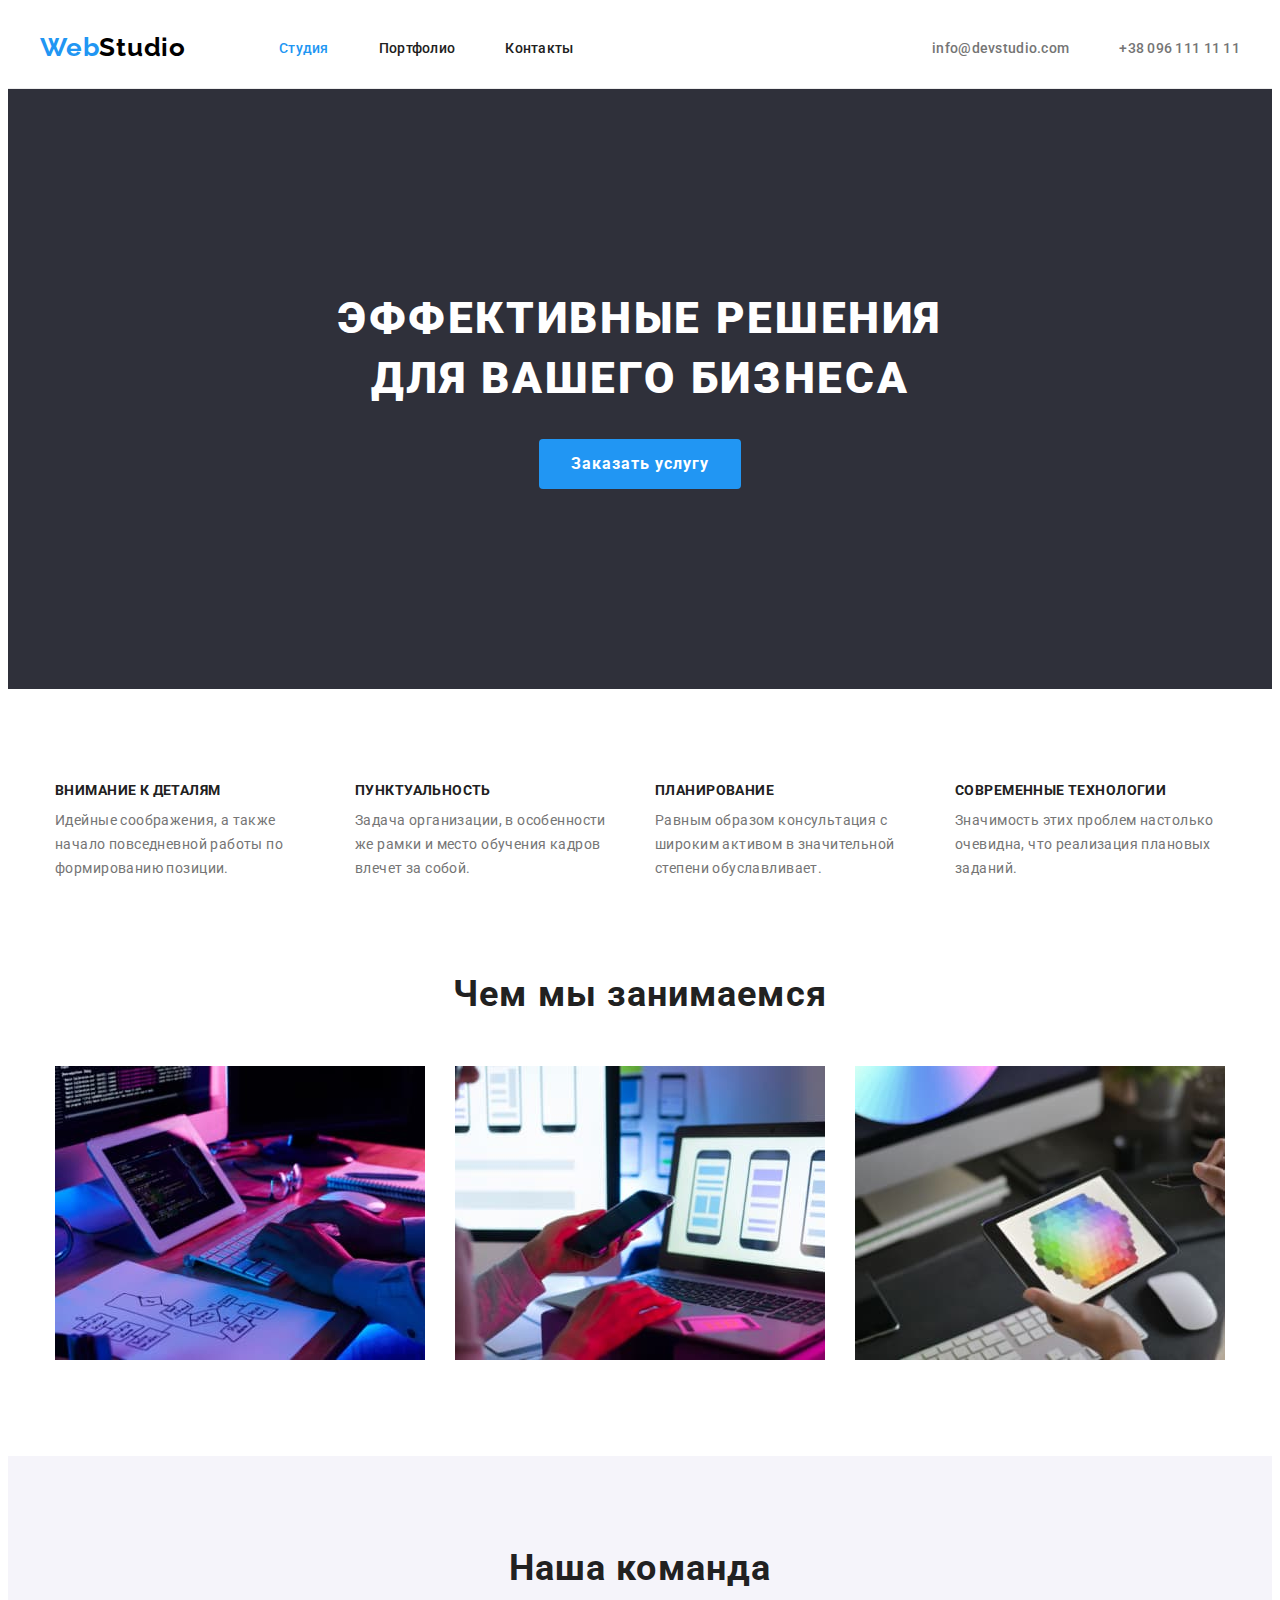
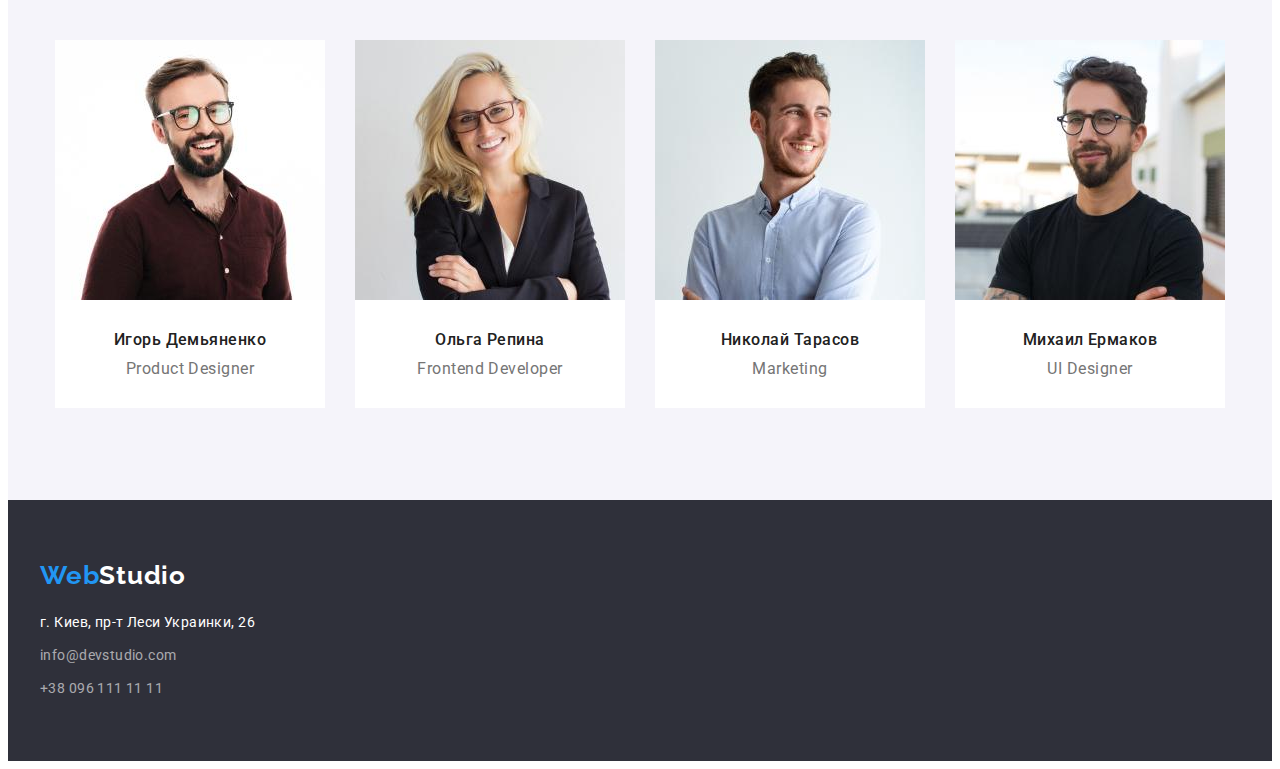
==== commit 43a2b046: "hw3" ====
--- a/index.html
+++ b/index.html
@@ -40,12 +40,12 @@
           </ul>
         </nav>
         <ul class="header-curent list">
-          <li>
+          <li class="header-items">
             <a href="mailto:info@devstudio.com" class="text-item link"
               >info@devstudio.com</a
             >
           </li>
-          <li>
+          <li class="header-items">
             <a href="tel:+380961111111" class="text-item link"
               >+38 096 111 11 11</a
             >
--- a/css/style.css
+++ b/css/style.css
@@ -29,7 +29,6 @@
 }
 .container {
   max-width: 1200px;
-  width: 100%;
   margin: 0 auto;
 }
 .header {
@@ -47,8 +46,6 @@
 .header-curent {
   display: inline-flex;
   align-items: center;
-  padding-top: 32px;
-  padding-bottom: 32px;
 }
 
 .list {
@@ -105,7 +102,9 @@
 .header-link.current {
   color: #2196f3;
 }
-
+.header-curent li:last-child {
+  margin: 0;
+}
 .text-item {
   font-family: Roboto;
   font-weight: 500;
@@ -113,8 +112,11 @@
   line-height: 1.14;
   letter-spacing: 0.02em;
   color: #757575;
+
   padding-top: 32px;
   padding-bottom: 32px;
+}
+.header-items {
   margin-right: 50px;
 }
 /*----------------HERO--------------*/
@@ -146,7 +148,10 @@
   color: #ffffff;
   border: 0;
   border-radius: 4px;
-  width: 200px;
+  padding-top: 10px;
+  padding-bottom: 10px;
+  padding-left: 32px;
+  padding-right: 32px;
 }
 .title-features {
   font-style: normal;
@@ -160,7 +165,6 @@
 }
 .text-list li {
   width: 270px;
-  height: 101px;
 }
 .team-section {
   padding-bottom: 92px;
@@ -214,7 +218,7 @@
 }
 .team-text {
   display: flex;
-  justify-content: space-between;
+  padding: 0 15px;
 }
 .team-text li:last-child {
   margin-right: 0;
@@ -250,7 +254,7 @@
 
 .lists {
   display: flex;
-  justify-content: space-between;
+  padding: 0 15px;
 }
 
 .portfolio-item {
